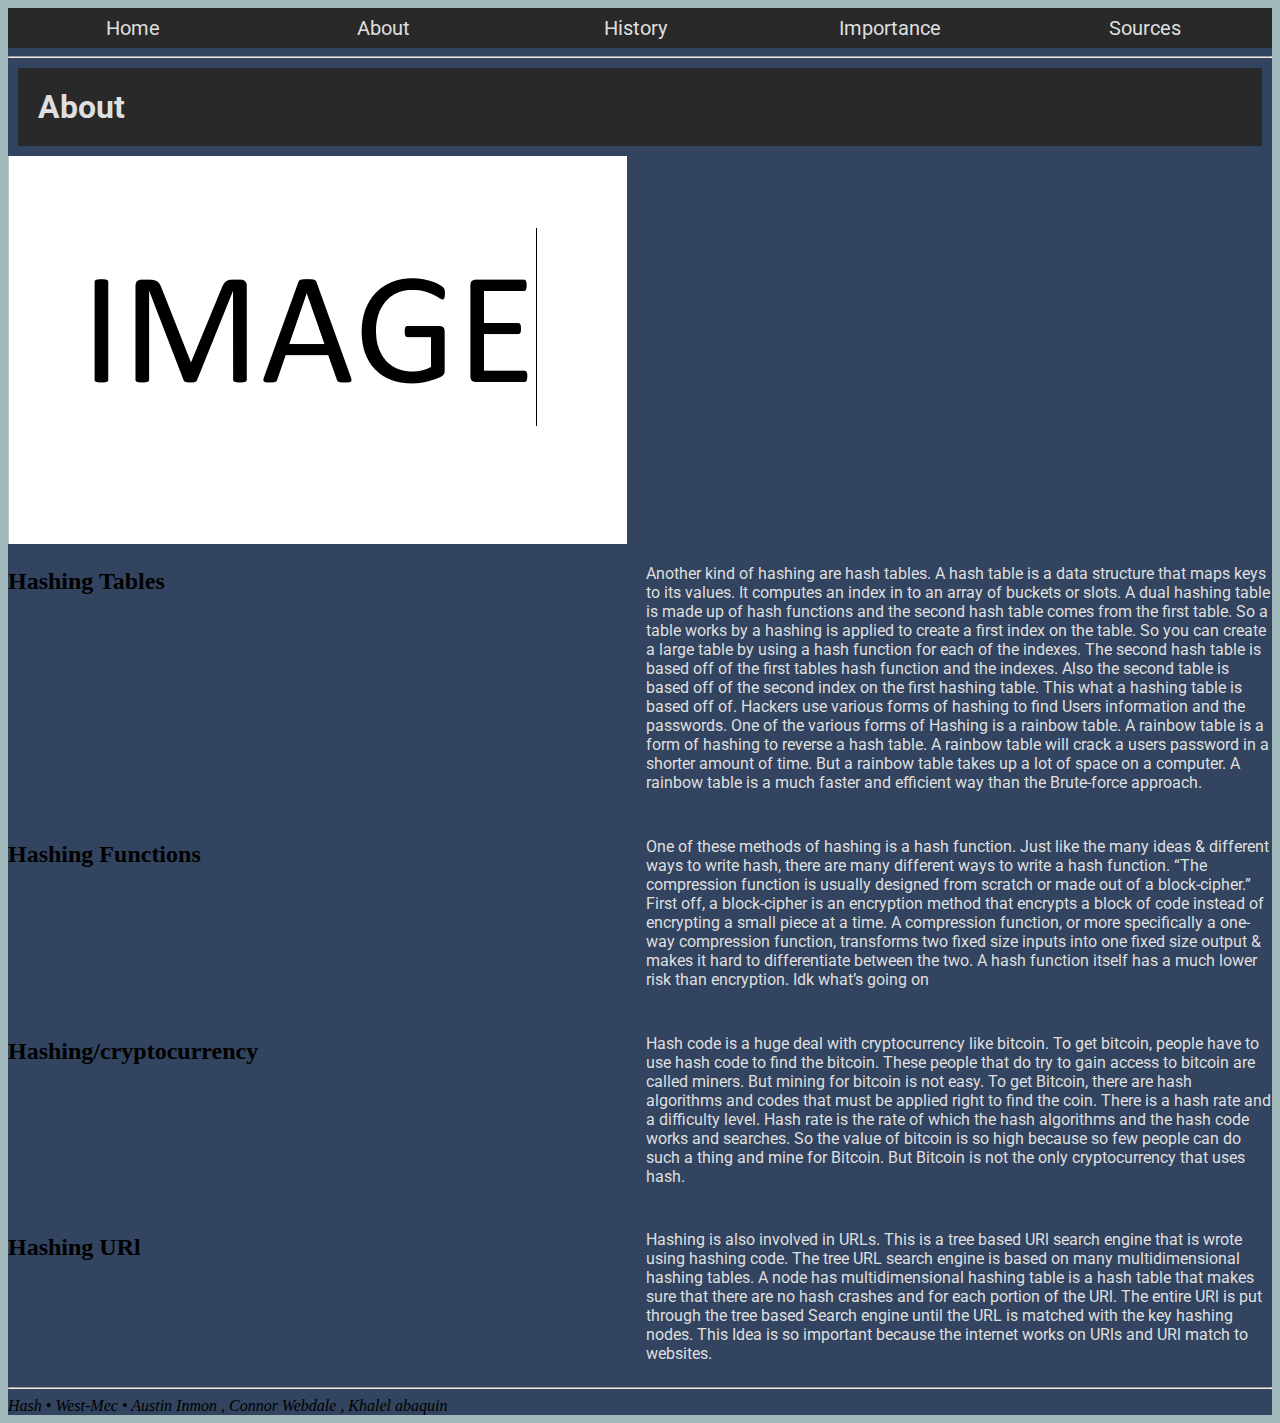
==== about.html @ 550ec8ea "Added content to rest of pages" ====
<!DOCTYPE html>
<!--[if lt IE 7]>      <html class="no-js lt-ie9 lt-ie8 lt-ie7"> <![endif]-->
<!--[if IE 7]>         <html class="no-js lt-ie9 lt-ie8"> <![endif]-->
<!--[if IE 8]>         <html class="no-js lt-ie9"> <![endif]-->
<!--[if gt IE 8]><!-->
<html class="no-js">
<!--<![endif]-->

<head>
    <!--
            Hashing Research Project
            Author: Austin Inmon
            Date: 10.5.18
            
            Filename: about.html
        -->
    <meta charset="utf-8">
    <meta http-equiv="X-UA-Compatible" content="IE=edge">
    <title>About Us</title>
    <meta name="description" content="">
    <meta name="viewport" content="width=device-width, initial-scale=1">
    <link rel="stylesheet" href="layout1.css" />
    <link rel="stylesheet" href="altstyles.css" />

</head>


<body>
    <!--[if lt IE 7]>
            <p class="browsehappy">You are using an <strong>outdated</strong> browser. Please <a href="#">upgrade your browser</a> to improve your experience.</p>
        <![endif]-->
    <header>
        <nav>
            <ul>
                <li><a href="index.html">Home</a></li>
                <li><a href="#">About</a></li>
                <li><a href="history.html">History</a></li>
                <li><a href="importance.html">Importance</a></li>
                <li><a href="source.html">Sources</a></li>
            </ul>
        </nav>
        <hr>
    </header>

    <section id="title">
        <h1>About</h1>
        <!--lets change this -->
        <img src="IMAGe.PNG" alt="" />
    </section>

    <article>
        <h2>Hashing Tables</h2>
        <p>
            Another kind of hashing are hash tables. A hash table is a data structure that maps keys to its values. It
            computes an index in to an array of buckets or slots. A dual hashing table is made up of hash functions and
            the second hash table comes from the first table. So a table works by a hashing is applied to create a
            first index on the table.
            So you can create a large table by using a hash function for each of the indexes. The second hash table is
            based off of the first tables hash function and the indexes. Also the second table is based off of the
            second index on the first hashing table. This what a hashing table is based off of.
            Hackers use various forms of hashing to find Users information and the passwords. One of the various forms
            of Hashing is a rainbow table. A rainbow table is a form of hashing to reverse a hash table. A rainbow
            table will crack a users password in a shorter amount of time. But a rainbow table takes up a lot of space
            on a computer. A rainbow table is a much faster and efficient way than the Brute-force approach.

        </p>
        <h2>Hashing Functions</h2>
        <p>
            One of these methods of hashing is a hash function. Just like the many ideas & different ways to write
            hash, there are many different ways to write a hash function. “The compression function is usually designed
            from scratch or made out of a block-cipher.” First off, a block-cipher is an encryption method that
            encrypts a block of code instead of encrypting a small piece at a time. A compression function, or more
            specifically a one-way compression function, transforms two fixed size inputs into one fixed size output &
            makes it hard to differentiate between the two. A hash function itself has a much lower risk than
            encryption.
            Idk what’s going on

        </p>

        <h2>Hashing/cryptocurrency</h2>
        <p>

            Hash code is a huge deal with cryptocurrency like bitcoin. To get bitcoin, people have to use hash code to
            find the bitcoin. These people that do try to gain access to bitcoin are called miners. But mining for
            bitcoin is not easy. To get Bitcoin, there are hash algorithms and codes that must be applied right to find
            the coin. There is a hash rate and a difficulty level. Hash rate is the rate of which the hash algorithms
            and the hash code works and searches. So the value of bitcoin is so high because so few people can do such
            a thing and mine for Bitcoin. But Bitcoin is not the only cryptocurrency that uses hash.

        </p>
        <h2>Hashing URl</h2>
        <p>
            Hashing is also involved in URLs. This is a tree based URl search engine that is wrote using hashing code.
            The tree URL search engine is based on many multidimensional hashing tables. A node has multidimensional
            hashing table is a hash table that makes sure that there are no hash crashes and for each portion of the
            URl. The entire URl is put through the tree based Search engine until the URL is matched with the key
            hashing nodes. This Idea is so important because the internet works on URls and URl match to websites.
        </p>
    </article>


    <footer>
        <hr>
        <address>Hash &#8226; West-Mec &#8226; Austin Inmon , Connor Webdale , Khalel abaquin</address>
    </footer>

    <script src="" async defer></script>
</body>

</html>
---- layout1.css ----
/* @charset "utf-8";

/*
Hashing Research Project
Author: Connor J Webdale
Date: 10.1.18
            
Filename: layout1.css
*/

/*Structure of Body*/

/* h1 {
    font-size: 300%;
    margin: 1% 1% 1% 3%;
}

img {
    height: 14em;
    width: 38em;
    margin-bottom: 3em;
    margin-left: .5em;
    float: left;
}

section#left {
    height: 42%;
    width: 38%;
    margin: 80px 4% 5em 6px;
}

section#left>p {
    padding-bottom: 50px;
}

section#right {
    height: 18em;
    width: 38em;
    position: absolute;
    left: 42em;
    top: 10em;
    margin-right: 4%;
}

footer {
    clear: both;
    text-align: center;
    position: relative;
    top: 25em;
} */

header h1 {
    font-size: calc(24px + 2vw);
    padding: 0 2vw;
}

article img {
    width: 96%;
    box-shadow: 0 0 20px rgba(0, 0, 0, 0.25);
    margin: 1vw;
}

article {
    display: grid;
    grid-template-columns: 1fr 1fr;
    grid-gap: 1vw;
}

article div {
    padding: 2vw;
}

/*Navigation Styles*/
nav {
    display: table;
    width: 100%;
}

nav>ul {
    display: table-row;
    list-style-type: none;
}

nav>ul>li {
    display: table-cell;
    text-align: center;
    width: 284px;
}

nav a {
    display: block;
    width: 100%;
}
---- altstyles.css ----
@charset "utf-8";
@import url('https://fonts.googleapis.com/css?family=Roboto');

/*
    Hashing Research Project
    Authors: Connor J Webdale, Austin Inmon
    Date: 10.8.18

    Filename: altstyles.css
*/

/*HTML and Body Styles*/
html {
    background-color: #a2b9bc;
}

body {
    background-color: #32445f;
    /*find font*/
}

/*Navigation Styles*/
nav {
    background-color: #292929;
    font-family: 'Roboto', sans-serif;
    color: #dfdfdf;
    font-size: 20px;
}

h1 {
    font-family: 'Roboto', sans-serif;
    color: #dfdfdf;
    font-size: 32px;
    background-color: #292929;
    padding: 20px;
    margin: 10px;
}

nav ul {
    list-style-type: none;
    line-height: 2em;
}

nav a:link,
nav>ul>li>a:visited {
    text-decoration: none;
    color: #dfdfdf;
}

nav>ul>li>a:active,
nav>ul>li>a:hover {
    background-color: #636a70;
}

article h1 {
    font-family: 'Roboto', sans-serif;
    color: #dfdfdf;
    font-size: 32px;
    background-color: #292929;
    padding: 20px;
    margin: 0;
}

article p {
    font-family: 'Roboto', sans-serif;
    color: #dfdfdf;
    font-size: 16px;
}
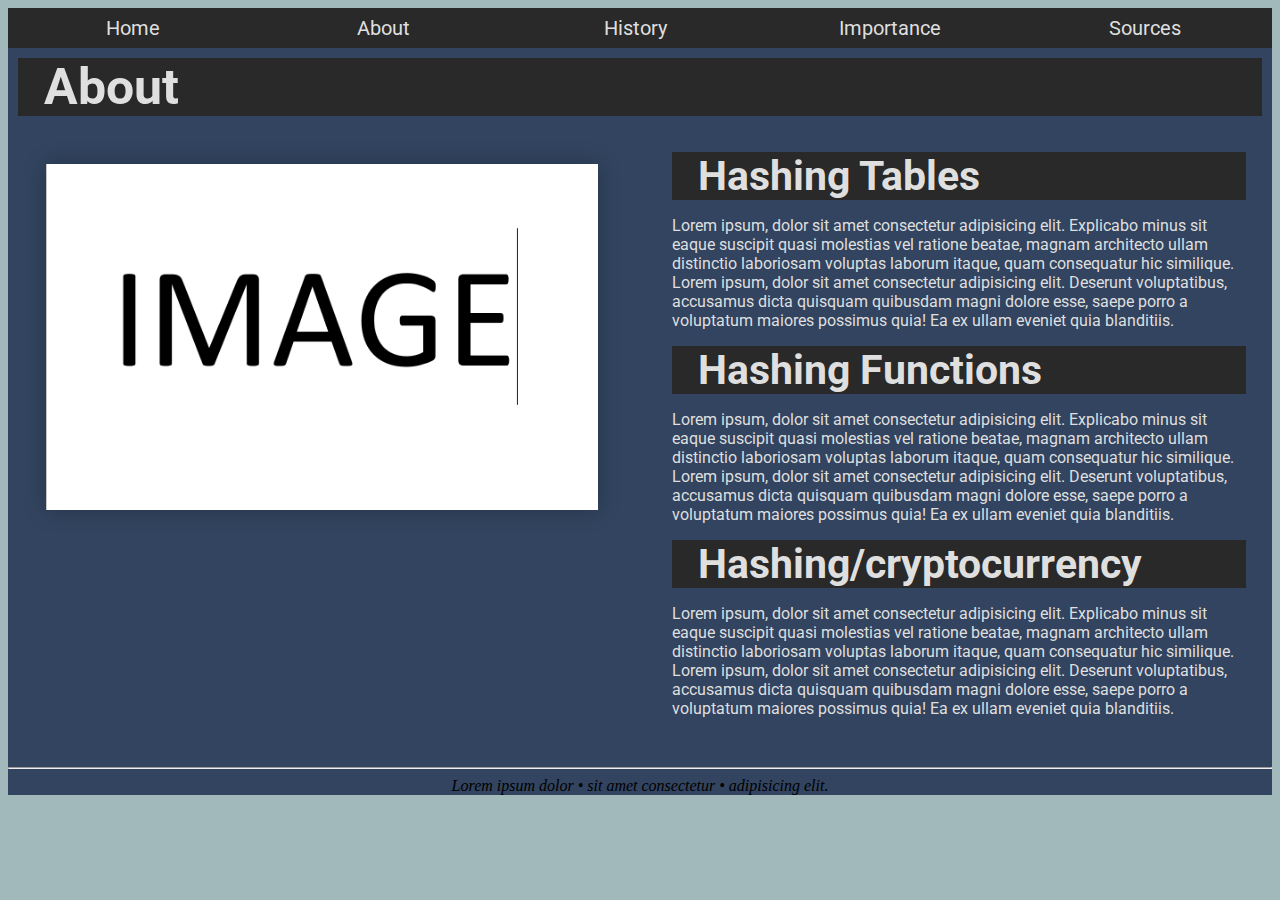
==== commit 72223b22: "Converting layout to scale" ====
--- a/about.html
+++ b/about.html
@@ -14,11 +14,11 @@
             
             Filename: about.html
         -->
-    <meta charset="utf-8">
-    <meta http-equiv="X-UA-Compatible" content="IE=edge">
+    <meta charset="utf-8" />
+    <meta http-equiv="X-UA-Compatible" content="IE=edge" />
     <title>About Us</title>
-    <meta name="description" content="">
-    <meta name="viewport" content="width=device-width, initial-scale=1">
+    <meta name="description" content="" />
+    <meta name="viewport" content="width=device-width, initial-scale=1" />
     <link rel="stylesheet" href="layout1.css" />
     <link rel="stylesheet" href="altstyles.css" />
 
@@ -39,69 +39,52 @@
                 <li><a href="source.html">Sources</a></li>
             </ul>
         </nav>
-        <hr>
     </header>
 
-    <section id="title">
+    <header>
         <h1>About</h1>
-        <!--lets change this -->
-        <img src="IMAGe.PNG" alt="" />
-    </section>
+    </header>
 
     <article>
-        <h2>Hashing Tables</h2>
-        <p>
-            Another kind of hashing are hash tables. A hash table is a data structure that maps keys to its values. It
-            computes an index in to an array of buckets or slots. A dual hashing table is made up of hash functions and
-            the second hash table comes from the first table. So a table works by a hashing is applied to create a
-            first index on the table.
-            So you can create a large table by using a hash function for each of the indexes. The second hash table is
-            based off of the first tables hash function and the indexes. Also the second table is based off of the
-            second index on the first hashing table. This what a hashing table is based off of.
-            Hackers use various forms of hashing to find Users information and the passwords. One of the various forms
-            of Hashing is a rainbow table. A rainbow table is a form of hashing to reverse a hash table. A rainbow
-            table will crack a users password in a shorter amount of time. But a rainbow table takes up a lot of space
-            on a computer. A rainbow table is a much faster and efficient way than the Brute-force approach.
+        <div>
+            <img src="IMAGe.PNG" alt="" />
+        </div>
+        <div>
+            <h1 id="first">Hashing Tables</h1>
+            <p>Lorem ipsum, dolor sit amet consectetur adipisicing elit. Explicabo minus sit eaque suscipit quasi
+                molestias
+                vel ratione beatae, magnam architecto ullam distinctio laboriosam voluptas laborum itaque, quam
+                consequatur
+                hic similique. Lorem ipsum, dolor sit amet consectetur adipisicing elit. Deserunt voluptatibus,
+                accusamus
+                dicta quisquam quibusdam magni dolore esse, saepe porro a voluptatum maiores possimus quia! Ea ex ullam
+                eveniet quia blanditiis.</p>
+            <h1>Hashing Functions</h1>
+            <p>Lorem ipsum, dolor sit amet consectetur adipisicing elit. Explicabo minus sit eaque suscipit quasi
+                molestias
+                vel ratione beatae, magnam architecto ullam distinctio laboriosam voluptas laborum itaque, quam
+                consequatur
+                hic similique. Lorem ipsum, dolor sit amet consectetur adipisicing elit. Deserunt voluptatibus,
+                accusamus
+                dicta quisquam quibusdam magni dolore esse, saepe porro a voluptatum maiores possimus quia! Ea ex ullam
+                eveniet quia blanditiis.</p>
 
-        </p>
-        <h2>Hashing Functions</h2>
-        <p>
-            One of these methods of hashing is a hash function. Just like the many ideas & different ways to write
-            hash, there are many different ways to write a hash function. “The compression function is usually designed
-            from scratch or made out of a block-cipher.” First off, a block-cipher is an encryption method that
-            encrypts a block of code instead of encrypting a small piece at a time. A compression function, or more
-            specifically a one-way compression function, transforms two fixed size inputs into one fixed size output &
-            makes it hard to differentiate between the two. A hash function itself has a much lower risk than
-            encryption.
-            Idk what’s going on
-
-        </p>
-
-        <h2>Hashing/cryptocurrency</h2>
-        <p>
-
-            Hash code is a huge deal with cryptocurrency like bitcoin. To get bitcoin, people have to use hash code to
-            find the bitcoin. These people that do try to gain access to bitcoin are called miners. But mining for
-            bitcoin is not easy. To get Bitcoin, there are hash algorithms and codes that must be applied right to find
-            the coin. There is a hash rate and a difficulty level. Hash rate is the rate of which the hash algorithms
-            and the hash code works and searches. So the value of bitcoin is so high because so few people can do such
-            a thing and mine for Bitcoin. But Bitcoin is not the only cryptocurrency that uses hash.
-
-        </p>
-        <h2>Hashing URl</h2>
-        <p>
-            Hashing is also involved in URLs. This is a tree based URl search engine that is wrote using hashing code.
-            The tree URL search engine is based on many multidimensional hashing tables. A node has multidimensional
-            hashing table is a hash table that makes sure that there are no hash crashes and for each portion of the
-            URl. The entire URl is put through the tree based Search engine until the URL is matched with the key
-            hashing nodes. This Idea is so important because the internet works on URls and URl match to websites.
-        </p>
+            <h1>Hashing/cryptocurrency</h1>
+            <p>Lorem ipsum, dolor sit amet consectetur adipisicing elit. Explicabo minus sit eaque suscipit quasi
+                molestias
+                vel ratione beatae, magnam architecto ullam distinctio laboriosam voluptas laborum itaque, quam
+                consequatur
+                hic similique. Lorem ipsum, dolor sit amet consectetur adipisicing elit. Deserunt voluptatibus,
+                accusamus
+                dicta quisquam quibusdam magni dolore esse, saepe porro a voluptatum maiores possimus quia! Ea ex ullam
+                eveniet quia blanditiis.</p>
+        </div>
     </article>
 
 
     <footer>
         <hr>
-        <address>Hash &#8226; West-Mec &#8226; Austin Inmon , Connor Webdale , Khalel abaquin</address>
+        <address>Lorem ipsum dolor &#8226; sit amet consectetur &#8226; adipisicing elit. </address>
     </footer>
 
     <script src="" async defer></script>
--- a/layout1.css
+++ b/layout1.css
@@ -1,4 +1,4 @@
-/* @charset "utf-8";
+@charset "utf-8";
 
 /*
 Hashing Research Project
@@ -9,46 +9,6 @@
 */
 
 /*Structure of Body*/
-
-/* h1 {
-    font-size: 300%;
-    margin: 1% 1% 1% 3%;
-}
-
-img {
-    height: 14em;
-    width: 38em;
-    margin-bottom: 3em;
-    margin-left: .5em;
-    float: left;
-}
-
-section#left {
-    height: 42%;
-    width: 38%;
-    margin: 80px 4% 5em 6px;
-}
-
-section#left>p {
-    padding-bottom: 50px;
-}
-
-section#right {
-    height: 18em;
-    width: 38em;
-    position: absolute;
-    left: 42em;
-    top: 10em;
-    margin-right: 4%;
-}
-
-footer {
-    clear: both;
-    text-align: center;
-    position: relative;
-    top: 25em;
-} */
-
 header h1 {
     font-size: calc(24px + 2vw);
     padding: 0 2vw;
@@ -66,8 +26,21 @@
     grid-gap: 1vw;
 }
 
+article div>h1 {
+    font-size: calc(22px + 1.5vw);
+    padding: 0 2vw;
+}
+
 article div {
     padding: 2vw;
+}
+
+footer {
+    text-align: center;
+}
+
+h1#first {
+    margin: 0;
 }
 
 /*Navigation Styles*/
--- a/altstyles.css
+++ b/altstyles.css
@@ -16,15 +16,6 @@
 
 body {
     background-color: #32445f;
-    /*find font*/
-}
-
-/*Navigation Styles*/
-nav {
-    background-color: #292929;
-    font-family: 'Roboto', sans-serif;
-    color: #dfdfdf;
-    font-size: 20px;
 }
 
 h1 {
@@ -34,6 +25,42 @@
     background-color: #292929;
     padding: 20px;
     margin: 10px;
+}
+
+article h1 {
+    font-family: 'Roboto', sans-serif;
+    color: #dfdfdf;
+    font-size: 32px;
+    background-color: #292929;
+    padding: 20px;
+    margin: 0;
+}
+
+article p {
+    font-family: 'Roboto', sans-serif;
+    color: #dfdfdf;
+    font-size: 16px;
+}
+
+article#info>p#history {
+    padding-top: 0.5vw;
+    margin-top: 0.5vw;
+    padding-bottom: 0.5vw;
+    margin-bottom: 0.5vw;
+}
+
+blockquote {
+    font-family: 'Roboto', sans-serif;
+    color: #dfdfdf;
+    font-size: 20px;
+}
+
+/*Navigation Styles*/
+nav {
+    background-color: #292929;
+    font-family: 'Roboto', sans-serif;
+    color: #dfdfdf;
+    font-size: 20px;
 }
 
 nav ul {
@@ -50,19 +77,4 @@
 nav>ul>li>a:active,
 nav>ul>li>a:hover {
     background-color: #636a70;
-}
-
-article h1 {
-    font-family: 'Roboto', sans-serif;
-    color: #dfdfdf;
-    font-size: 32px;
-    background-color: #292929;
-    padding: 20px;
-    margin: 0;
-}
-
-article p {
-    font-family: 'Roboto', sans-serif;
-    color: #dfdfdf;
-    font-size: 16px;
 }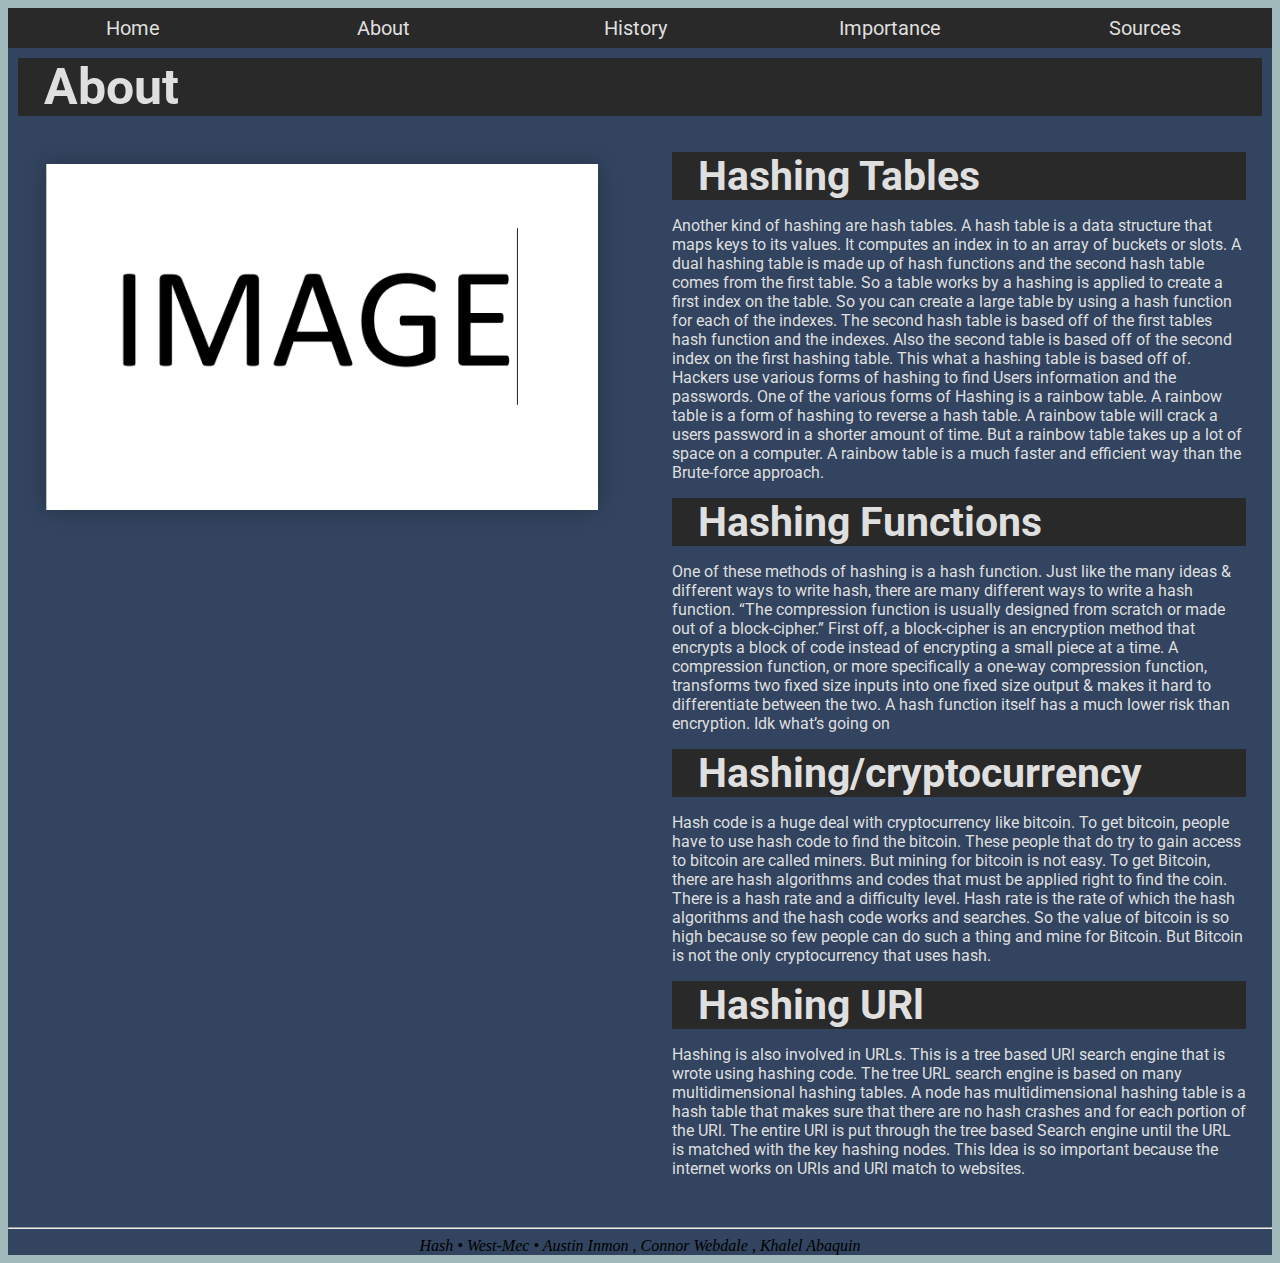
==== commit a2c3dbfd: "Merge branch 'master' into austin" ====
--- a/about.html
+++ b/about.html
@@ -51,40 +51,50 @@
         </div>
         <div>
             <h1 id="first">Hashing Tables</h1>
-            <p>Lorem ipsum, dolor sit amet consectetur adipisicing elit. Explicabo minus sit eaque suscipit quasi
-                molestias
-                vel ratione beatae, magnam architecto ullam distinctio laboriosam voluptas laborum itaque, quam
-                consequatur
-                hic similique. Lorem ipsum, dolor sit amet consectetur adipisicing elit. Deserunt voluptatibus,
-                accusamus
-                dicta quisquam quibusdam magni dolore esse, saepe porro a voluptatum maiores possimus quia! Ea ex ullam
-                eveniet quia blanditiis.</p>
+            <p>Another kind of hashing are hash tables. A hash table is a data structure that maps keys to its values. It
+            computes an index in to an array of buckets or slots. A dual hashing table is made up of hash functions and
+            the second hash table comes from the first table. So a table works by a hashing is applied to create a
+            first index on the table.
+            So you can create a large table by using a hash function for each of the indexes. The second hash table is
+            based off of the first tables hash function and the indexes. Also the second table is based off of the
+            second index on the first hashing table. This what a hashing table is based off of.
+            Hackers use various forms of hashing to find Users information and the passwords. One of the various forms
+            of Hashing is a rainbow table. A rainbow table is a form of hashing to reverse a hash table. A rainbow
+            table will crack a users password in a shorter amount of time. But a rainbow table takes up a lot of space
+            on a computer. A rainbow table is a much faster and efficient way than the Brute-force approach.</p>
+          
             <h1>Hashing Functions</h1>
-            <p>Lorem ipsum, dolor sit amet consectetur adipisicing elit. Explicabo minus sit eaque suscipit quasi
-                molestias
-                vel ratione beatae, magnam architecto ullam distinctio laboriosam voluptas laborum itaque, quam
-                consequatur
-                hic similique. Lorem ipsum, dolor sit amet consectetur adipisicing elit. Deserunt voluptatibus,
-                accusamus
-                dicta quisquam quibusdam magni dolore esse, saepe porro a voluptatum maiores possimus quia! Ea ex ullam
-                eveniet quia blanditiis.</p>
+            <p>One of these methods of hashing is a hash function. Just like the many ideas & different ways to write
+            hash, there are many different ways to write a hash function. “The compression function is usually designed
+            from scratch or made out of a block-cipher.” First off, a block-cipher is an encryption method that
+            encrypts a block of code instead of encrypting a small piece at a time. A compression function, or more
+            specifically a one-way compression function, transforms two fixed size inputs into one fixed size output &
+            makes it hard to differentiate between the two. A hash function itself has a much lower risk than
+            encryption.
+            Idk what’s going on</p>
 
             <h1>Hashing/cryptocurrency</h1>
-            <p>Lorem ipsum, dolor sit amet consectetur adipisicing elit. Explicabo minus sit eaque suscipit quasi
-                molestias
-                vel ratione beatae, magnam architecto ullam distinctio laboriosam voluptas laborum itaque, quam
-                consequatur
-                hic similique. Lorem ipsum, dolor sit amet consectetur adipisicing elit. Deserunt voluptatibus,
-                accusamus
-                dicta quisquam quibusdam magni dolore esse, saepe porro a voluptatum maiores possimus quia! Ea ex ullam
-                eveniet quia blanditiis.</p>
+            <p>Hash code is a huge deal with cryptocurrency like bitcoin. To get bitcoin, people have to use hash code to
+            find the bitcoin. These people that do try to gain access to bitcoin are called miners. But mining for
+            bitcoin is not easy. To get Bitcoin, there are hash algorithms and codes that must be applied right to find
+            the coin. There is a hash rate and a difficulty level. Hash rate is the rate of which the hash algorithms
+            and the hash code works and searches. So the value of bitcoin is so high because so few people can do such
+            a thing and mine for Bitcoin. But Bitcoin is not the only cryptocurrency that uses hash.</p>
+          
+            <h1>Hashing URl</h1>
+            <p>
+            Hashing is also involved in URLs. This is a tree based URl search engine that is wrote using hashing code.
+            The tree URL search engine is based on many multidimensional hashing tables. A node has multidimensional
+            hashing table is a hash table that makes sure that there are no hash crashes and for each portion of the
+            URl. The entire URl is put through the tree based Search engine until the URL is matched with the key
+            hashing nodes. This Idea is so important because the internet works on URls and URl match to websites.</p>
         </div>
     </article>
 
 
     <footer>
         <hr>
-        <address>Lorem ipsum dolor &#8226; sit amet consectetur &#8226; adipisicing elit. </address>
+        <address>Hash &#8226; West-Mec &#8226; Austin Inmon , Connor Webdale , Khalel Abaquin</address>
     </footer>
 
     <script src="" async defer></script>
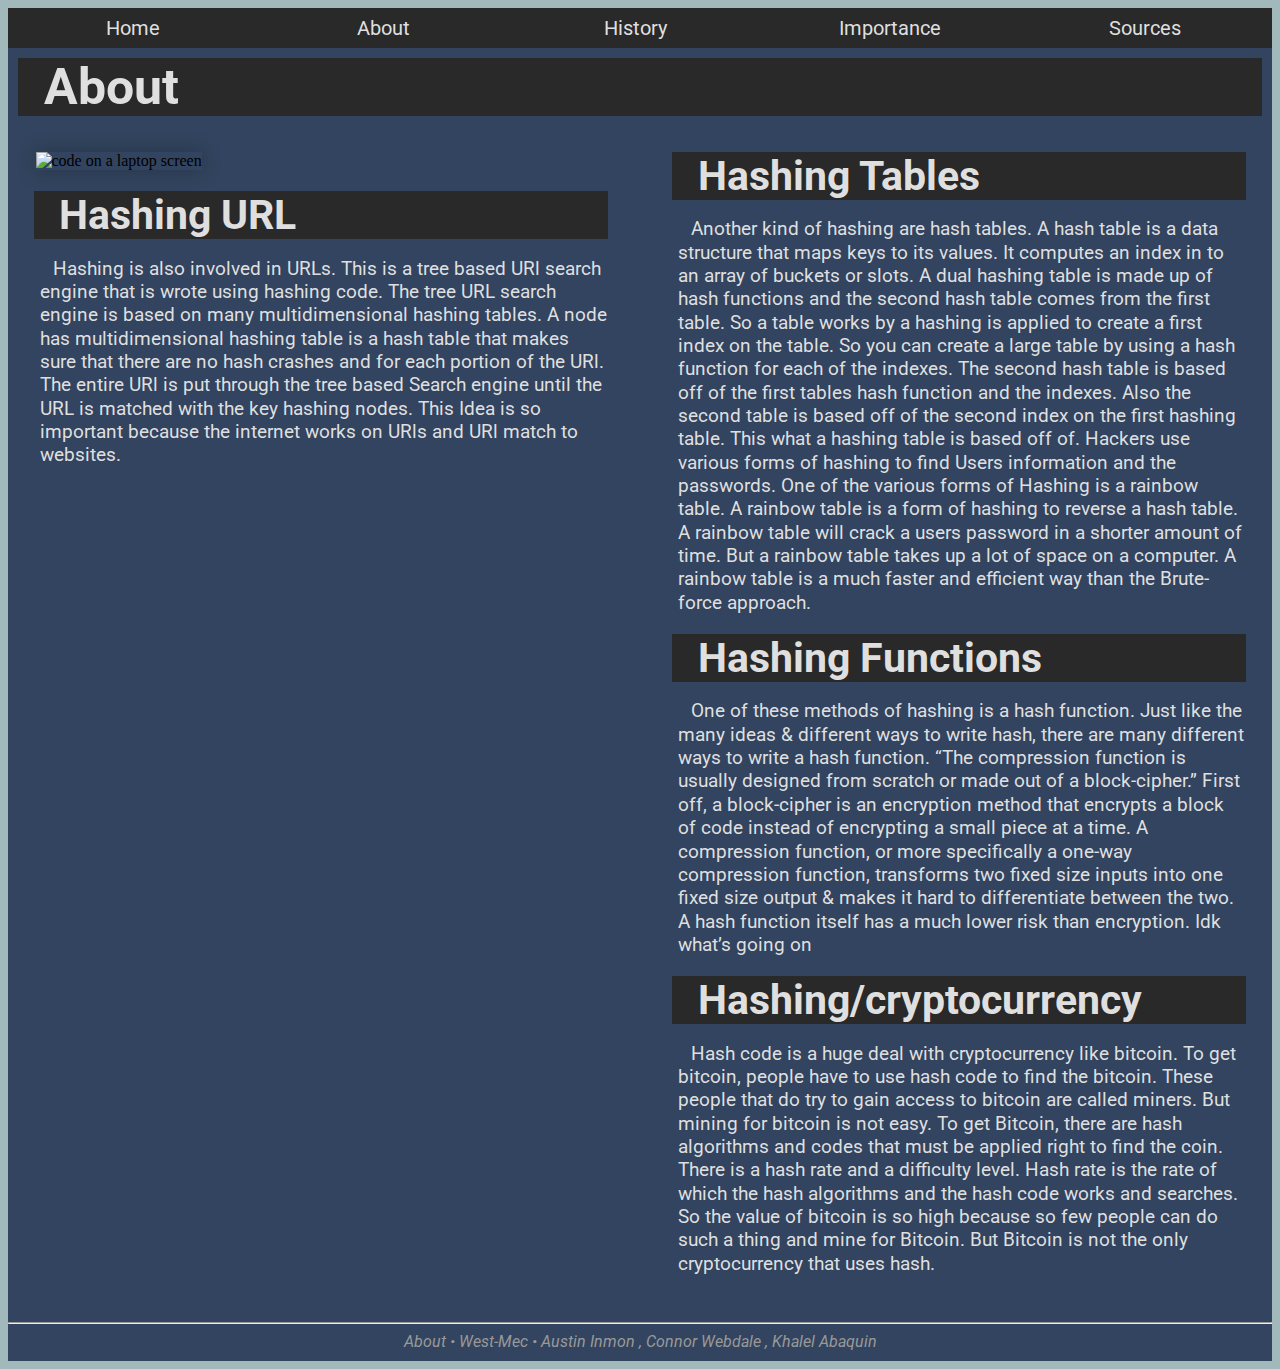
==== commit a17e28f3: "Final Layout Changes" ====
--- a/about.html
+++ b/about.html
@@ -9,7 +9,7 @@
 <head>
     <!--
             Hashing Research Project
-            Author: Austin Inmon
+            Author: Austin Inmon, Connor J Webdale
             Date: 10.5.18
             
             Filename: about.html
@@ -47,7 +47,14 @@
 
     <article>
         <div>
-            <img src="IMAGe.PNG" alt="" />
+            <img src="images/random_code.jpg" alt="code on a laptop screen" id="about" />
+            <h1 id="left">Hashing URL</h1>
+            <p>
+            Hashing is also involved in URLs. This is a tree based URl search engine that is wrote using hashing code.
+            The tree URL search engine is based on many multidimensional hashing tables. A node has multidimensional
+            hashing table is a hash table that makes sure that there are no hash crashes and for each portion of the
+            URl. The entire URl is put through the tree based Search engine until the URL is matched with the key
+            hashing nodes. This Idea is so important because the internet works on URls and URl match to websites.</p>
         </div>
         <div>
             <h1 id="first">Hashing Tables</h1>
@@ -81,20 +88,13 @@
             and the hash code works and searches. So the value of bitcoin is so high because so few people can do such
             a thing and mine for Bitcoin. But Bitcoin is not the only cryptocurrency that uses hash.</p>
           
-            <h1>Hashing URl</h1>
-            <p>
-            Hashing is also involved in URLs. This is a tree based URl search engine that is wrote using hashing code.
-            The tree URL search engine is based on many multidimensional hashing tables. A node has multidimensional
-            hashing table is a hash table that makes sure that there are no hash crashes and for each portion of the
-            URl. The entire URl is put through the tree based Search engine until the URL is matched with the key
-            hashing nodes. This Idea is so important because the internet works on URls and URl match to websites.</p>
         </div>
     </article>
 
 
     <footer>
         <hr>
-        <address>Hash &#8226; West-Mec &#8226; Austin Inmon , Connor Webdale , Khalel Abaquin</address>
+        <address>About &#8226; West-Mec &#8226; Austin Inmon , Connor Webdale , Khalel Abaquin</address>
     </footer>
 
     <script src="" async defer></script>
--- a/layout1.css
+++ b/layout1.css
@@ -14,10 +14,17 @@
     padding: 0 2vw;
 }
 
-article img {
-    width: 96%;
+article img#index {
+    width: 90%;
     box-shadow: 0 0 20px rgba(0, 0, 0, 0.25);
     margin: 1vw;
+}
+
+article img#about {
+    width: 100%;
+    height: 38vw;
+    box-shadow: 0 0 20px rgba(0, 0, 0, 0.25);
+    margin: 0vw 1vw 1vw 0.15vw; 
 }
 
 article {
@@ -32,11 +39,7 @@
 }
 
 article div {
-    padding: 2vw;
-}
-
-footer {
-    text-align: center;
+    padding: 2vw 2vw 1.5vw 2vw; 
 }
 
 h1#first {
@@ -63,4 +66,9 @@
 nav a {
     display: block;
     width: 100%;
+}
+
+/*Footer Styles*/
+footer {
+    text-align: center;
 }--- a/altstyles.css
+++ b/altstyles.css
@@ -1,4 +1,5 @@
 @charset "utf-8";
+
 @import url('https://fonts.googleapis.com/css?family=Roboto');
 
 /*
@@ -11,35 +12,45 @@
 
 /*HTML and Body Styles*/
 html {
-    background-color: #a2b9bc;
+    background-color: rgb(63.5%, 72.5%, 73.7%); 
 }
 
 body {
-    background-color: #32445f;
+    background-color: rgb(50, 68, 95);  
 }
 
 h1 {
     font-family: 'Roboto', sans-serif;
-    color: #dfdfdf;
+    color: rgb(223, 223, 223); 
     font-size: 32px;
-    background-color: #292929;
+    background-color: rgb(41, 41, 41); 
     padding: 20px;
     margin: 10px;
 }
 
 article h1 {
     font-family: 'Roboto', sans-serif;
-    color: #dfdfdf;
+    color: rgb(223, 223, 223);
     font-size: 32px;
-    background-color: #292929;
+    background-color: rgb(41, 41, 41); 
     padding: 20px;
     margin: 0;
 }
 
+p {
+    padding-left: 0.5vw; 
+    text-indent: 1vw; 
+    line-height: 125%; 
+}
+
+article>div h1#left {
+    margin-top: 8.5px; 
+}
+
 article p {
     font-family: 'Roboto', sans-serif;
-    color: #dfdfdf;
-    font-size: 16px;
+    color: rgb(223, 223, 223);
+    font-size: calc(11px + .6vw);
 }
 
 article#info>p#history {
@@ -51,15 +62,15 @@
 
 blockquote {
     font-family: 'Roboto', sans-serif;
-    color: #dfdfdf;
-    font-size: 20px;
+    color: rgb(223, 223, 223);
+    font-size: calc(11px + .7vw);
 }
 
 /*Navigation Styles*/
 nav {
-    background-color: #292929;
+    background-color:rgb(41, 41, 41);
     font-family: 'Roboto', sans-serif;
-    color: #dfdfdf;
+    color: rgb(223, 223, 223);
     font-size: 20px;
 }
 
@@ -71,10 +82,21 @@
 nav a:link,
 nav>ul>li>a:visited {
     text-decoration: none;
-    color: #dfdfdf;
+    color: rgb(223, 223, 223);
 }
 
 nav>ul>li>a:active,
 nav>ul>li>a:hover {
-    background-color: #636a70;
+    background-color: rgb(99, 106, 112);
+}
+
+/*Footer Styles*/
+footer {
+    font-family: 'Roboto', sans-serif;
+    color: rgb(153, 153, 153); 
+    font-size: calc(10px + .5vw);
+}
+
+footer address{
+    padding-bottom: 9.8px; 
 }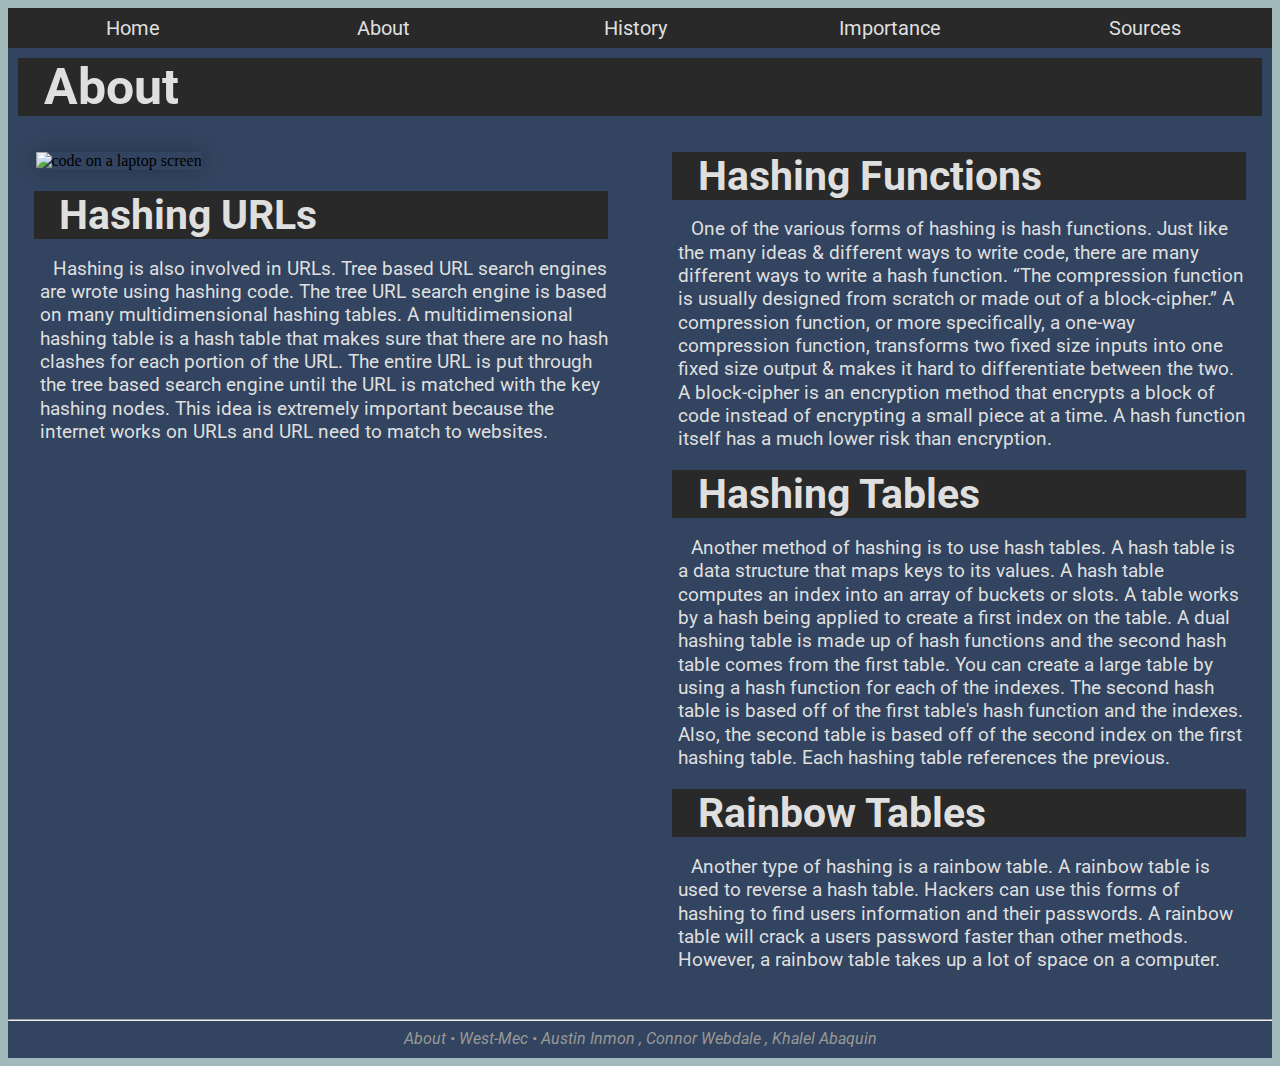
==== commit d1658d2d: "Proof-reading content" ====
--- a/about.html
+++ b/about.html
@@ -29,6 +29,7 @@
     <!--[if lt IE 7]>
             <p class="browsehappy">You are using an <strong>outdated</strong> browser. Please <a href="#">upgrade your browser</a> to improve your experience.</p>
         <![endif]-->
+    <!--Navigation list for website, added '#' for link of current page. -Connor -->
     <header>
         <nav>
             <ul>
@@ -40,54 +41,67 @@
             </ul>
         </nav>
     </header>
-
+    <!--Topic of current page. -Connor-->
     <header>
         <h1>About</h1>
     </header>
 
     <article>
+        <!--Used divs to separate text into columns. -Connor -->
         <div>
             <img src="images/random_code.jpg" alt="code on a laptop screen" id="about" />
-            <h1 id="left">Hashing URL</h1>
+            <!--Added the 'left' id to work with spacing in css. -Connor-->
+            <h1 id="left">Hashing URLs</h1>
             <p>
-            Hashing is also involved in URLs. This is a tree based URl search engine that is wrote using hashing code.
-            The tree URL search engine is based on many multidimensional hashing tables. A node has multidimensional
-            hashing table is a hash table that makes sure that there are no hash crashes and for each portion of the
-            URl. The entire URl is put through the tree based Search engine until the URL is matched with the key
-            hashing nodes. This Idea is so important because the internet works on URls and URl match to websites.</p>
+                Hashing is also involved in URLs. Tree based URL search engines are wrote using hashing code.
+                The tree URL search engine is based on many multidimensional hashing tables. A
+                multidimensional
+                hashing table is a hash table that makes sure that there are no hash clashes for each portion of
+                the
+                URL. The entire URL is put through the tree based search engine until the URL is matched with the key
+                hashing nodes. This idea is extremely important because the internet works on URLs and URL need to
+                match to websites.</p>
         </div>
         <div>
-            <h1 id="first">Hashing Tables</h1>
-            <p>Another kind of hashing are hash tables. A hash table is a data structure that maps keys to its values. It
-            computes an index in to an array of buckets or slots. A dual hashing table is made up of hash functions and
-            the second hash table comes from the first table. So a table works by a hashing is applied to create a
-            first index on the table.
-            So you can create a large table by using a hash function for each of the indexes. The second hash table is
-            based off of the first tables hash function and the indexes. Also the second table is based off of the
-            second index on the first hashing table. This what a hashing table is based off of.
-            Hackers use various forms of hashing to find Users information and the passwords. One of the various forms
-            of Hashing is a rainbow table. A rainbow table is a form of hashing to reverse a hash table. A rainbow
-            table will crack a users password in a shorter amount of time. But a rainbow table takes up a lot of space
-            on a computer. A rainbow table is a much faster and efficient way than the Brute-force approach.</p>
-          
-            <h1>Hashing Functions</h1>
-            <p>One of these methods of hashing is a hash function. Just like the many ideas & different ways to write
-            hash, there are many different ways to write a hash function. “The compression function is usually designed
-            from scratch or made out of a block-cipher.” First off, a block-cipher is an encryption method that
-            encrypts a block of code instead of encrypting a small piece at a time. A compression function, or more
-            specifically a one-way compression function, transforms two fixed size inputs into one fixed size output &
-            makes it hard to differentiate between the two. A hash function itself has a much lower risk than
-            encryption.
-            Idk what’s going on</p>
+            <!--Added the 'first' id to work with spacing in css. -Connor-->
+            <h1 id="first">Hashing Functions</h1>
+            <p>
+                One of the various forms of hashing is hash functions. Just like the many ideas & different ways to
+                write
+                code, there are many different ways to write a hash function.
+                “The compression function is usually
+                designed
+                from scratch or made out of a block-cipher.” A compression function, or more
+                specifically, a one-way compression function, transforms two fixed size inputs into one fixed size
+                output &
+                makes it hard to differentiate between the two. A block-cipher is an encryption method that
+                encrypts a block of code instead of encrypting a small piece at a time. A hash function itself has a
+                much lower risk than
+                encryption.
+            </p>
 
-            <h1>Hashing/cryptocurrency</h1>
-            <p>Hash code is a huge deal with cryptocurrency like bitcoin. To get bitcoin, people have to use hash code to
-            find the bitcoin. These people that do try to gain access to bitcoin are called miners. But mining for
-            bitcoin is not easy. To get Bitcoin, there are hash algorithms and codes that must be applied right to find
-            the coin. There is a hash rate and a difficulty level. Hash rate is the rate of which the hash algorithms
-            and the hash code works and searches. So the value of bitcoin is so high because so few people can do such
-            a thing and mine for Bitcoin. But Bitcoin is not the only cryptocurrency that uses hash.</p>
-          
+            <h1>Hashing Tables</h1>
+            <p>
+                Another method of hashing is to use hash tables. A hash table is a data structure that maps keys to
+                its values. A hash table
+                computes an index into an array of buckets or slots. A table works by a hash being applied to create a
+                first index on the table. A dual hashing table is made up of hash functions
+                and
+                the second hash table comes from the first table.
+                You can create a large table by using a hash function for each of the indexes. The second hash table is
+                based off of the first table's hash function and the indexes. Also, the second table is based off of
+                the
+                second index on the first hashing table. Each hashing table references the previous. </p>
+
+            <h1>Rainbow Tables</h1>
+            <p>
+                Another type
+                of hashing is a rainbow table. A rainbow table is used to reverse a hash table. Hackers can use this
+                forms of hashing to find users information and their passwords. A rainbow
+                table will crack a users password faster than other methods. However, a rainbow table takes up a lot of
+                space
+                on a computer. </p>
+
         </div>
     </article>
 
--- a/layout1.css
+++ b/layout1.css
@@ -9,17 +9,20 @@
 */
 
 /*Structure of Body*/
+/*Changed font size to scale. -Connor*/
 header h1 {
     font-size: calc(24px + 2vw);
     padding: 0 2vw;
 }
 
+/*Changed sizing of the image so it wasn't obnoxious, Micah added a shadow, and it looks good so I kept it. -Connor*/
 article img#index {
     width: 90%;
     box-shadow: 0 0 20px rgba(0, 0, 0, 0.25);
     margin: 1vw;
 }
 
+/*Changed sizing of the image so it wasn't obnoxious. Shadow -Connor*/
 article img#about {
     width: 100%;
     height: 38vw;
@@ -27,6 +30,7 @@
     margin: 0vw 1vw 1vw 0.15vw; 
 }
 
+/*Styles for the columns -Connor*/
 article {
     display: grid;
     grid-template-columns: 1fr 1fr;
@@ -47,6 +51,7 @@
 }
 
 /*Navigation Styles*/
+/*Put navigation into a horizontal row instead of a vertical column. -Connor*/
 nav {
     display: table;
     width: 100%;
@@ -69,6 +74,7 @@
 }
 
 /*Footer Styles*/
+/*Aligned the text of the footer -Connor*/
 footer {
     text-align: center;
 }--- a/altstyles.css
+++ b/altstyles.css
@@ -11,6 +11,8 @@
 */
 
 /*HTML and Body Styles*/
+
+/*Picked background colors that go well together. -Connor*/
 html {
     background-color: rgb(63.5%, 72.5%, 73.7%); 
 }
@@ -19,6 +21,7 @@
     background-color: rgb(50, 68, 95);  
 }
 
+/*Changed the font and color to make it stand out. Font size/background color changed for readability and to draw attention to the h1. Padding and margin so the h1 looks nice. -Connor*/
 h1 {
     font-family: 'Roboto', sans-serif;
     color: rgb(223, 223, 223); 
@@ -28,6 +31,7 @@
     margin: 10px;
 }
 
+/*Changed the font and color to make it stand out. Font size/background color changed for readability. Padding and margin so the h1 looks nice in the article element. -Connor*/
 article h1 {
     font-family: 'Roboto', sans-serif;
     color: rgb(223, 223, 223);
@@ -37,22 +41,26 @@
     margin: 0;
 }
 
+/*Easier to read. -Connor*/
 p {
     padding-left: 0.5vw; 
     text-indent: 1vw; 
     line-height: 125%; 
 }
 
+/*Look better on the page. -Connor*/
 article>div h1#left {
     margin-top: 8.5px; 
 }
 
+/*Changed font and color to stand out against the background. Used calc for size(learned from Micah). -Connor*/
 article p {
     font-family: 'Roboto', sans-serif;
     color: rgb(223, 223, 223);
     font-size: calc(11px + .6vw);
 }
 
+/*Making it look good. -Connor*/
 article#info>p#history {
     padding-top: 0.5vw;
     margin-top: 0.5vw;
@@ -60,6 +68,7 @@
     margin-bottom: 0.5vw;
 }
 
+/*Made font size bigger to draw attention, since it was a good summary of the text. -Connor*/
 blockquote {
     font-family: 'Roboto', sans-serif;
     color: rgb(223, 223, 223);
@@ -67,6 +76,7 @@
 }
 
 /*Navigation Styles*/
+/*Changed background color to make the navigation bar easy to find. -Connor*/
 nav {
     background-color:rgb(41, 41, 41);
     font-family: 'Roboto', sans-serif;
@@ -74,23 +84,27 @@
     font-size: 20px;
 }
 
+/*Removed the discs and changed line-height for layout issues. -Connor*/
 nav ul {
     list-style-type: none;
     line-height: 2em;
 }
 
+/*Removed underlining. -Connor*/
 nav a:link,
 nav>ul>li>a:visited {
     text-decoration: none;
     color: rgb(223, 223, 223);
 }
 
+/*Added a difference when links are hovered or active. -Connor*/
 nav>ul>li>a:active,
 nav>ul>li>a:hover {
     background-color: rgb(99, 106, 112);
 }
 
 /*Footer Styles*/
+/*Darkened footer text color. -Connor*/
 footer {
     font-family: 'Roboto', sans-serif;
     color: rgb(153, 153, 153); 
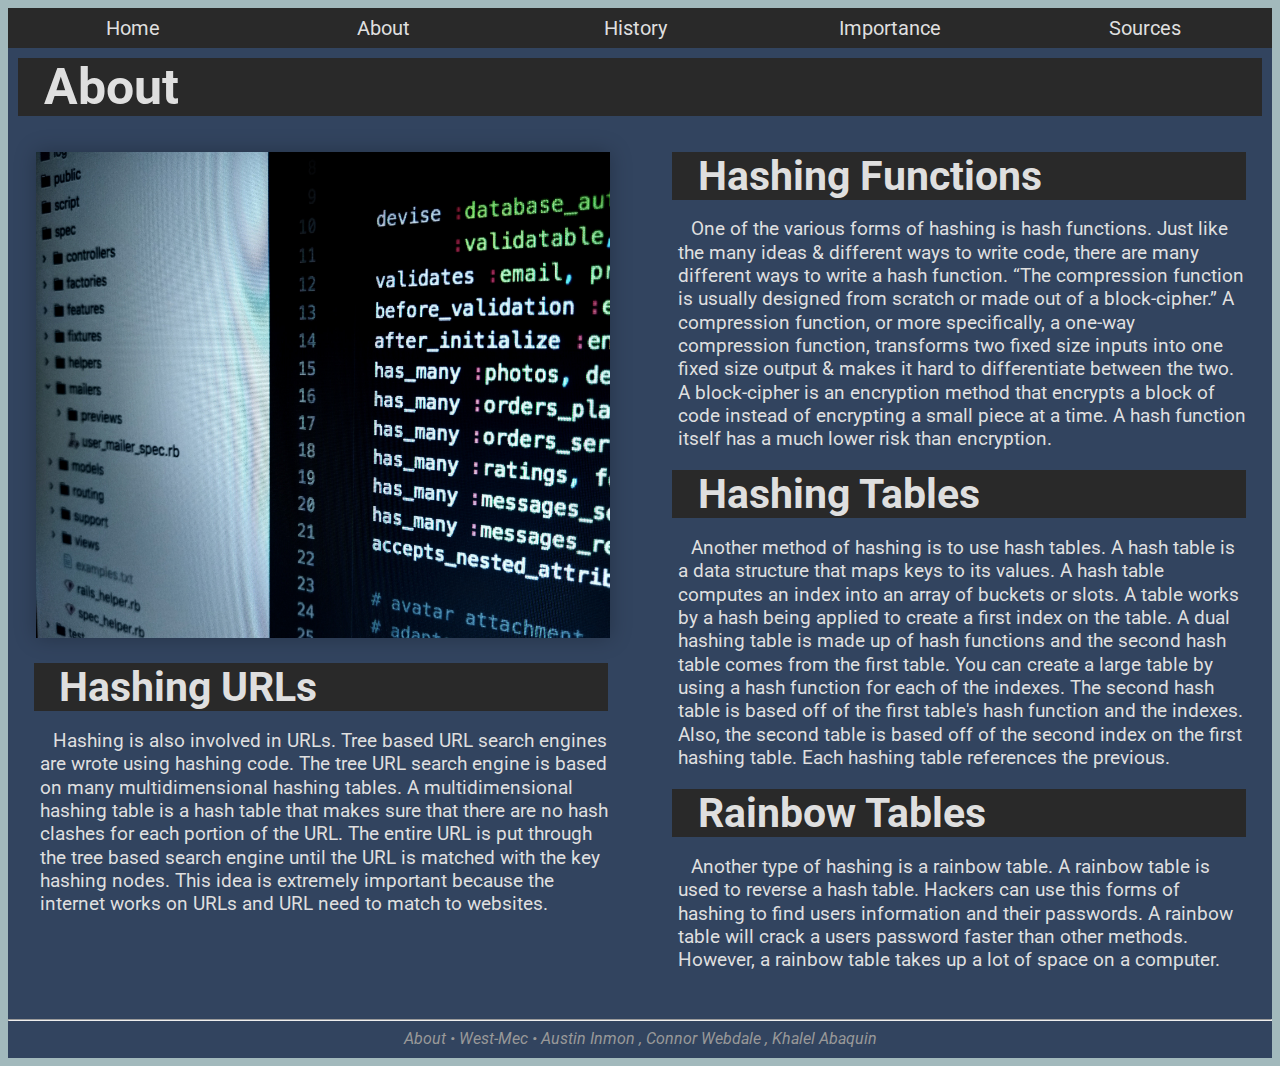
==== commit 587724e4: "Image" ====
--- a/about.html
+++ b/about.html
@@ -49,7 +49,7 @@
     <article>
         <!--Used divs to separate text into columns. -Connor -->
         <div>
-            <img src="images/random_code.jpg" alt="code on a laptop screen" id="about" />
+            <img src="Images/random_code.jpg" alt="code on a laptop screen" id="about" />
             <!--Added the 'left' id to work with spacing in css. -Connor-->
             <h1 id="left">Hashing URLs</h1>
             <p>
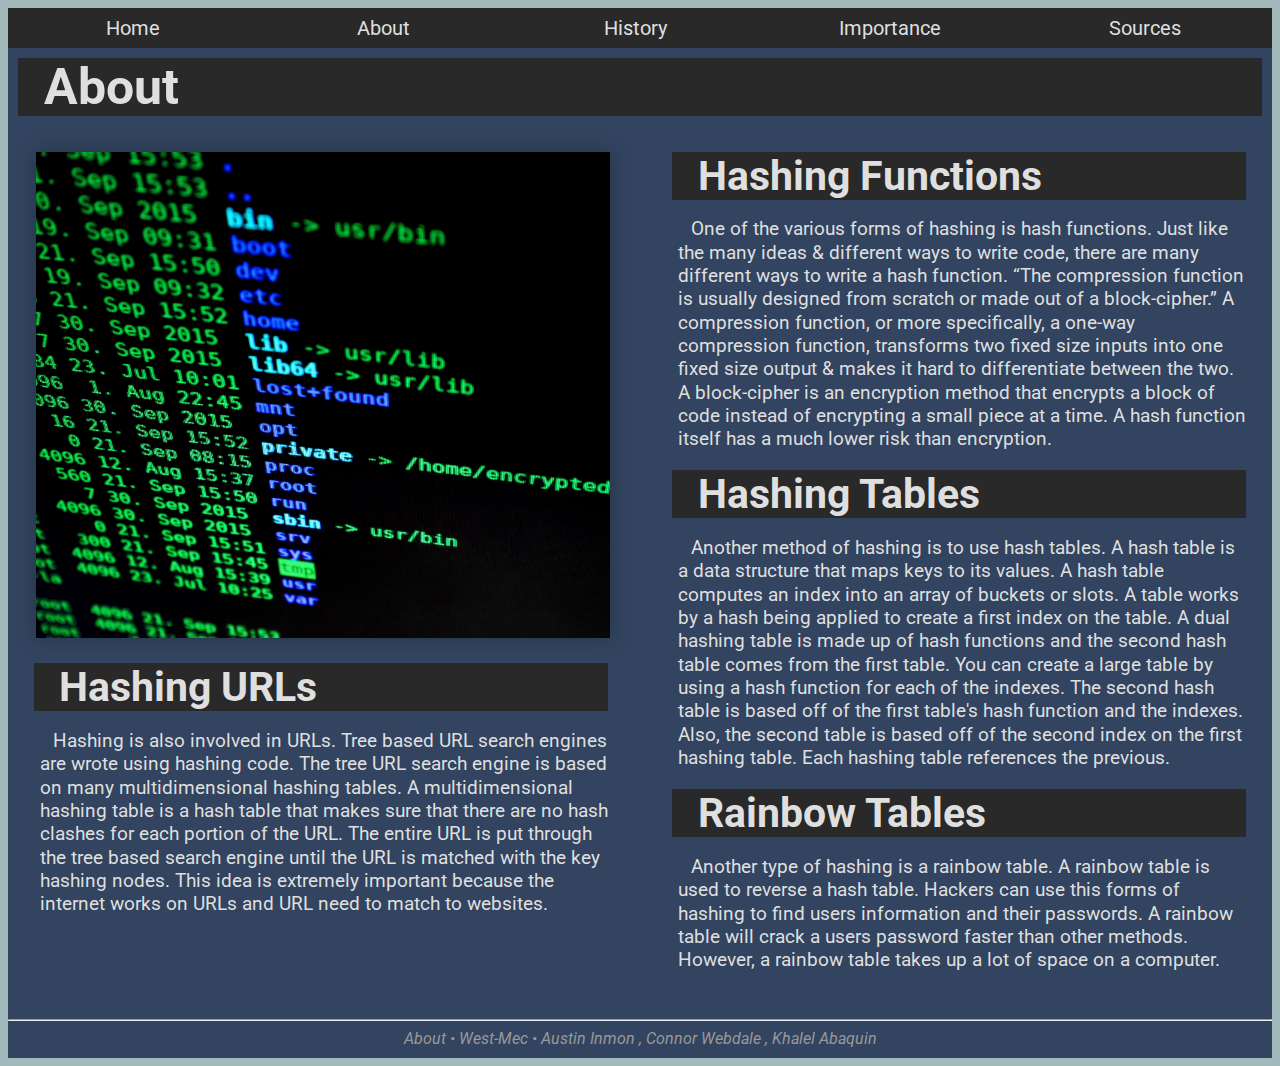
==== commit 6de9cb9b: "Image v2" ====
--- a/about.html
+++ b/about.html
@@ -49,7 +49,7 @@
     <article>
         <!--Used divs to separate text into columns. -Connor -->
         <div>
-            <img src="Images/random_code.jpg" alt="code on a laptop screen" id="about" />
+            <img src="Images/buisness_code.jpg" alt="Code" id="about" />
             <!--Added the 'left' id to work with spacing in css. -Connor-->
             <h1 id="left">Hashing URLs</h1>
             <p>
